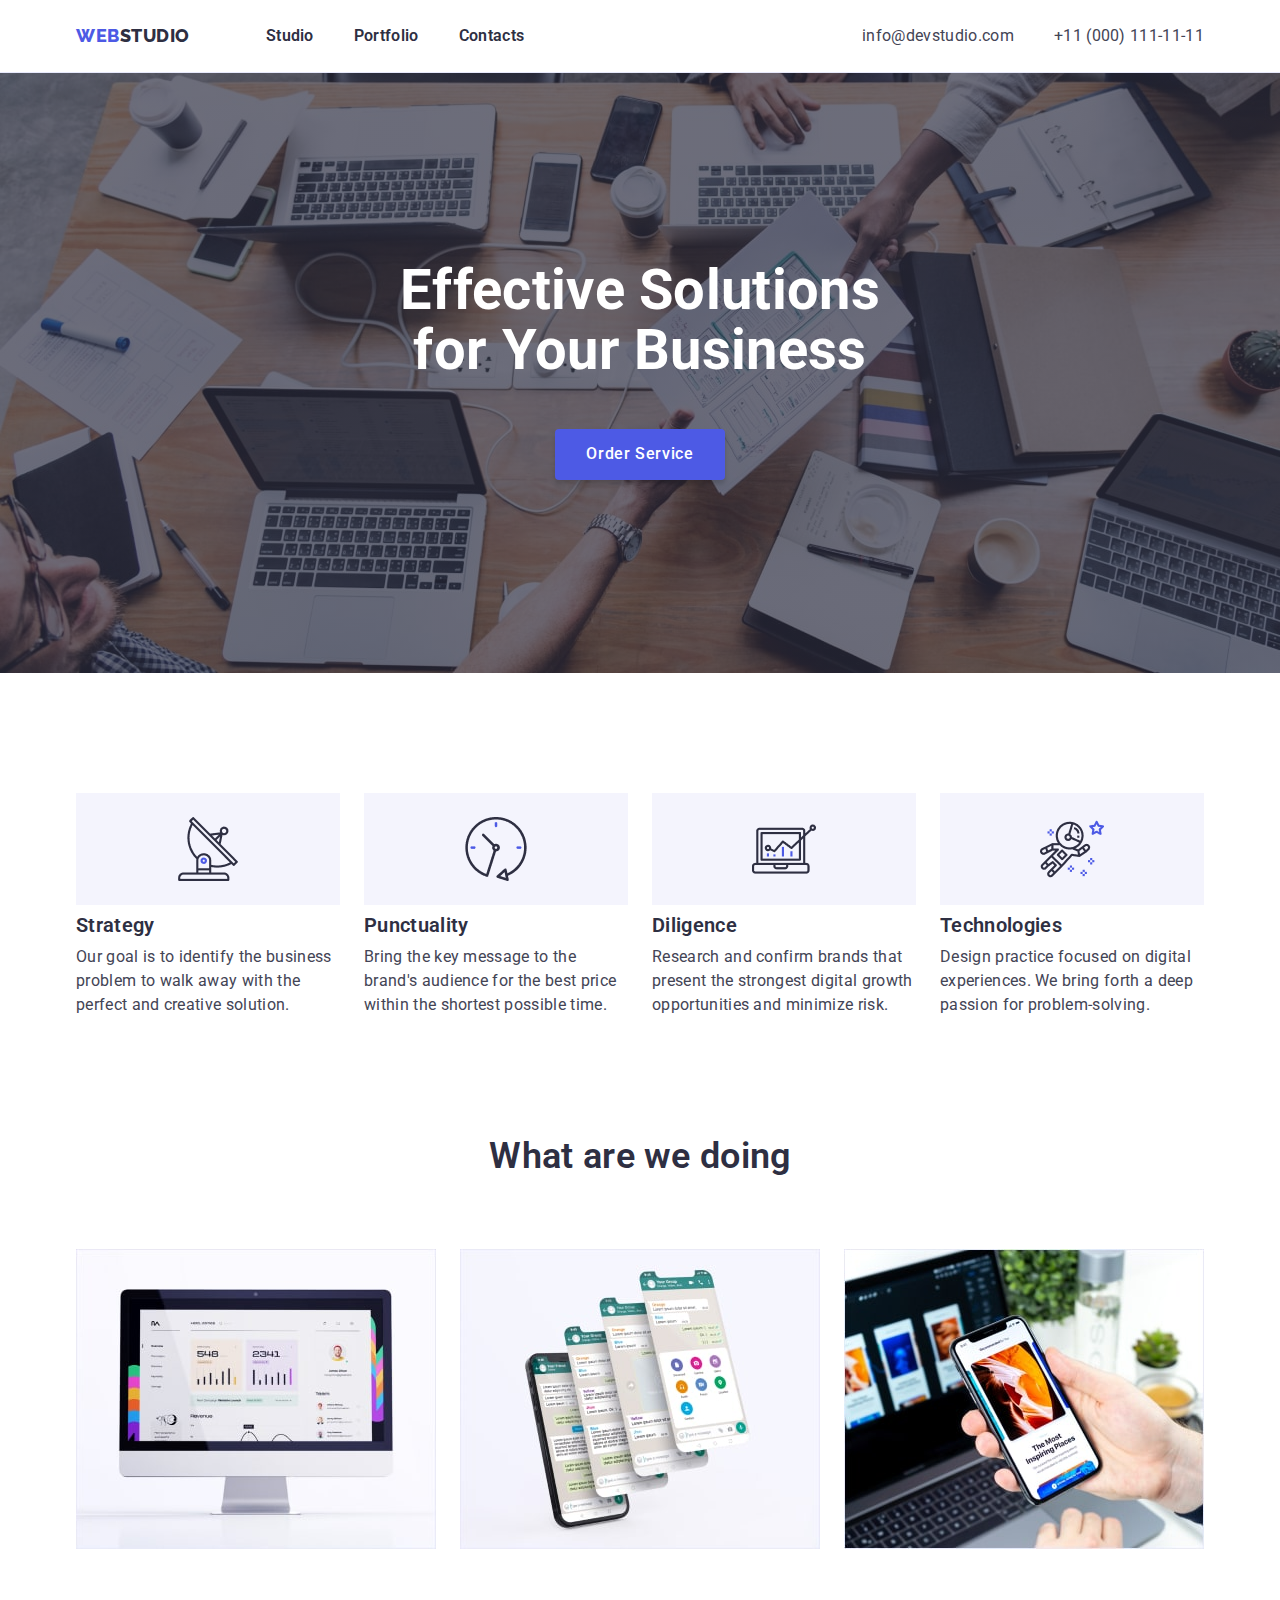
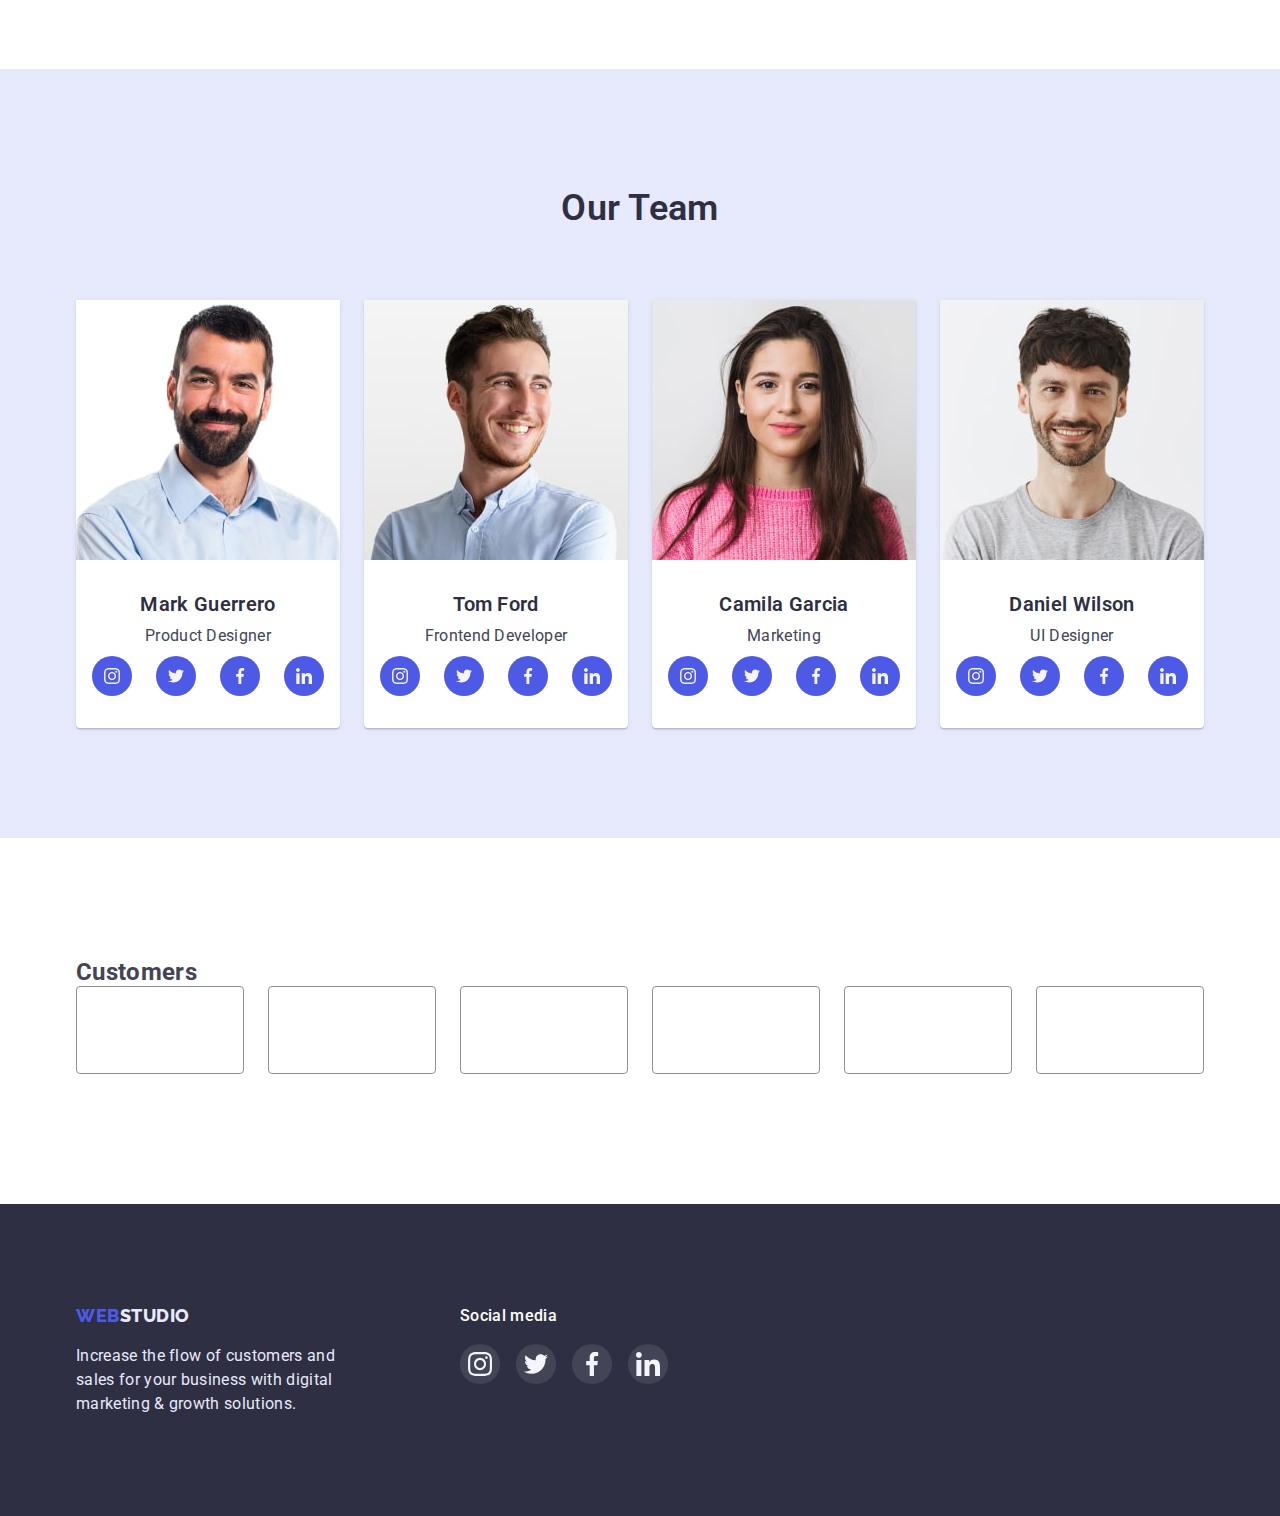
==== index.html @ 020e9b05 "new" ====
<!DOCTYPE html>
<html lang="en">
<head>
    <meta charset="UTF-8">
    <meta http-equiv="X-UA-Compatible" content="IE=edge">
    <meta name="kjhlhj" content="width=device-width, initial-scale=1.0">
    <title>homework</title>
    <link rel="preconnect" href="https://fonts.googleapis.com">
    <link rel="preconnect" href="https://fonts.gstatic.com" crossorigin>
    <link rel="preconnect" href="https://fonts.googleapis.com"><link rel="preconnect" href="https://fonts.gstatic.com" crossorigin><link href="https://fonts.googleapis.com/css2?family=Raleway:wght@800&family=Roboto:wght@400;500;700;900&display=swap" rel="stylesheet">
    <link rel="stylesheet" href="./css/style.css">
</head>
<body>
<!--Logo and nav-->

<header class="page-header">
<div class="container header-container"> 
    <nav class="header-nav">
        <a href="./index.html" class="logo">
            <span>Web</span>Studio
        </a>
        <ul class="site-nav">
            <li>
                <a href="./index.html">Studio</a>
            </li>
            <li>
                <a href="./portfolio.html">Portfolio</a>
            </li>
            <li>
                <a href="">Contacts</a>
            </li>
        </ul>  
    </nav> 
        <ul class="auth-nav">
            <li><a href="mailto:info@devstudio.com">info@devstudio.com</a></li>
            <li><a href="tel:+11000111-11-11 ">+11 (000) 111-11-11</a></li>
        </ul>      
</div>
</header>

<main>
<!--Hero-->
            <section class="hero">
                <div class="container">
                <h1 class="hero-tittle">Effective Solutions for Your Business</h1>
                <button type="button" class="hero-button">
                    Order Service
                </button>
            </div>
            </section>
<!--Company's quality-->
        <section class="quality-section">
            <div class="container">
                <ul class="quality">
                   <li class="list-item icon-antenna">
                        <h3 class="quality-tittle">Strategy</h3>
                            <p class="quality-info">
                                Our goal is to identify the business problem to walk away with the perfect and creative solution. 
                            </p>
                   </li>
                    <li class="list-item icon-clock">
                        <h3 class="quality-tittle">Punctuality</h3>
                            <p class="quality-info">
                                Bring the key message to the brand's audience for the best price within the shortest possible time.
                            </p>
                    </li>
                    <li class="list-item icon-diagram">
                        <h3 class="quality-tittle">Diligence</h3>
                            <p class="quality-info">
                                Research and confirm brands that present the strongest digital growth opportunities and minimize risk.
                            </p>
                    </li>
                    <li class="list-item icon-astronaut">
                        <h3 class="quality-tittle">Technologies</h3>
                            <p class="quality-info">
                                Design practice focused on digital experiences. We bring forth a deep passion for problem-solving.
                            </p>
                    </li>
                </ul>
            </div>
        </section>
<!--Works-->
        <section class="work">
        <div class="container">
            <h2 class="section-tittle">What are we doing</h2>
            <ul class="photo-work">
                <li>
                        <img src="images/rectangle.jpg" alt="user photo" width="360" class="photo">
                </li>
                <li>
                        <img src="images/rectangle1.jpg" alt="user photo" width="360" class="photo">
                </li>
                <li>
                        <img src="images/rectangle2.jpg" alt="user photo" width="360" class="photo">
                </li>
            </ul>
        </div>
        </section>
<!--Team-->
        <section class="section">
        <div class="container">
           <h2 class="section-tittle">Our Team</h2> 
           <ul class="worker-photo">
                <li class="worker-image">
                        <img src="images/photo.jpg" alt="user photo" width="264" class="avatar">
                        <div>
                        <h3 class="worker-name">Mark Guerrero</h3>
                        <p class="worker-job">Product Designer</p>
                        <ul class="worker-soc-list list">
                            <li class="worker-soc-item">
                                <a href="" class="worker-soc-link">
                                    <svg class="worker-soc-icon" width="16" height="16">
                                        <use href="./images/icons.svg#icon-instagram"></use>
                                    </svg>
                                </a>
                            </li>
                            <li class="worker-soc-item">
                                <a href="" class="worker-soc-link">
                                    <svg class="worker-soc-icon" width="16" height="16" >
                                        <use href="./images/icons.svg#icon-twitter"></use>
                                    </svg>
                                </a>
                            </li>
                            <li class="worker-soc-item">
                                <a href="" class="worker-soc-link">
                                    <svg class="worker-soc-icon" width="16" height="16" >
                                        <use href="./images/icons.svg#icon-facebook"></use>
                                    </svg>
                                </a>
                            </li>
                            <li class="worker-soc-item">
                                <a href="" class="worker-soc-link">
                                    <svg class="worker-soc-icon" width="16" height="16" >
                                        <use href="./images/icons.svg#icon-linkedin"></use>
                                    </svg>
                                </a>
                            </li>
                        </ul>
                        </div>
                </li>
                <li class="worker-image">
                        <img src="images/photo1.jpg" alt="user photo" width="264" class="avatar">
                        <div>
                        <h3 class="worker-name">Tom Ford</h3>
                        <p class="worker-job">Frontend Developer</p>
                        <ul class="worker-soc-list list">
                            <li class="worker-soc-item">
                                <a href="" class="worker-soc-link">
                                    <svg class="worker-soc-icon" width="16" height="16" >
                                        <use href="./images/icons.svg#icon-instagram"></use>
                                    </svg>
                                </a>
                            </li>
                            <li class="worker-soc-item">
                                <a href="" class="worker-soc-link">
                                    <svg class="worker-soc-icon" width="16" height="16" >
                                        <use href="./images/icons.svg#icon-twitter"></use>
                                    </svg>
                                </a>
                            </li>
                            <li class="worker-soc-item">
                                <a href="" class="worker-soc-link">
                                    <svg class="worker-soc-icon" width="16" height="16" >
                                        <use href="./images/icons.svg#icon-facebook"></use>
                                    </svg>
                                </a>
                            </li>
                            <li class="worker-soc-item">
                                <a href="" class="worker-soc-link">
                                    <svg class="worker-soc-icon" width="16" height="16" >
                                        <use href="./images/icons.svg#icon-linkedin"></use>
                                    </svg>
                                </a>
                            </li>
                        </ul>
                        </div>
                </li>
                <li class="worker-image">
                        <img src="images/photo2.jpg" alt="user photo" width="264" class="avatar">
                        <div>
                        <h3 class="worker-name">Camila Garcia</h3>
                        <p class="worker-job">Marketing</p>
                        <ul class="worker-soc-list list">
                            <li class="worker-soc-item">
                                <a href="" class="worker-soc-link">
                                    <svg class="worker-soc-icon" width="16" height="16" >
                                        <use href="./images/icons.svg#icon-instagram"></use>
                                    </svg>
                                </a>
                            </li>
                            <li class="worker-soc-item">
                                <a href="" class="worker-soc-link">
                                    <svg class="worker-soc-icon" width="16" height="16" >
                                        <use href="./images/icons.svg#icon-twitter"></use>
                                    </svg>
                                </a>
                            </li>
                            <li class="worker-soc-item">
                                <a href="" class="worker-soc-link">
                                    <svg class="worker-soc-icon" width="16" height="16" >
                                        <use href="./images/icons.svg#icon-facebook"></use>
                                    </svg>
                                </a>
                            </li>
                            <li class="worker-soc-item">
                                <a href="" class="worker-soc-link">
                                    <svg class="worker-soc-icon" width="16" height="16" >
                                        <use href="./images/icons.svg#icon-linkedin"></use>
                                    </svg>
                                </a>
                            </li>
                        </ul>
                        </div>
                </li>
                <li class="worker-image">
                        <img src="images/photo3.jpg" alt="user photo" width="264" class="avatar">
                        <div>
                        <h3 class="worker-name">Daniel Wilson</h3>
                        <p class="worker-job">UI Designer</p>
                        <ul class="worker-soc-list list">
                            <li class="worker-soc-item">
                                <a href="" class="worker-soc-link">
                                    <svg class="worker-soc-icon" width="16" height="16" >
                                        <use href="./images/icons.svg#icon-instagram"></use>
                                    </svg>
                                </a>
                            </li>
                            <li class="worker-soc-item">
                                <a href="" class="worker-soc-link">
                                    <svg class="worker-soc-icon" width="16" height="16" >
                                        <use href="./images/icons.svg#icon-twitter"></use>
                                    </svg>
                                </a>
                            </li>
                            <li class="worker-soc-item">
                                <a href="" class="worker-soc-link">
                                    <svg class="worker-soc-icon" width="16" height="16" >
                                        <use href="./images/icons.svg#icon-facebook"></use>
                                    </svg>
                                </a>
                            </li>
                            <li class="worker-soc-item">
                                <a href="" class="worker-soc-link">
                                    <svg class="worker-soc-icon" width="16" height="16" >
                                        <use href="./images/icons.svg#icon-linkedin"></use>
                                    </svg>
                                </a>
                            </li>
                        </ul>
                        </div>
                </li>
           </ul>
        </div>
        </section>
<!-- Customer -->
        <section class="customers">
            <div class="container">
                <h2 class="section-title">Customers</h2>
                <ul class="customers-content list">
                    <li class="customers-banner">
                        <a href="" class="customers-link">
                            <svg class="customers-logo">
                                <use href="./imаges/icons.svg#icon-Logo-1"></use>
                            </svg>
                        </a>
                    </li>
                    <li class="customers-banner">
                        <a href="" class="customers-link">
                            <svg class="customers-logo">
                                <use href="./imаges/icons.svg#icon-Logo-2"></use>
                            </svg>
                        </a>
                    </li>
                    <li class="customers-banner">
                        <a href="" class="customers-link">
                            <svg class="customers-logo">
                                <use href="./imаges/icons.svg#icon-Logo-3"></use>
                            </svg>
                    </a>
                    </li>
                    <li class="customers-banner">
                        <a href="" class="customers-link">
                            <svg class="customers-logo">
                                <use href="./imаges/icons.svg#icon-Logo-4"></use>
                            </svg>
                        </a>
                    </li>
                    <li class="customers-banner">
                        <a href="" class="customers-link">
                            <svg class="customers-logo">
                                <use href="./imаges/icons.svg#icon-Logo-5"></use>
                            </svg>
                        </a>
                    </li>
                    <li class="customers-banner">
                        <a href="" class="customers-link">
                            <svg class="customers-logo">
                                <use href="./imаges/icons.svg#icon-Logo-6"></use>
                            </svg>
                        </a>
                    </li>
                </ul>
                </div >
            </div >
        </section>
</main>

<!--Logo and info-->
    <footer class="page-footer">
        <div class="container footer">
        <div>
            <a href="./index.html" class="footer-logo">
                        <span>Web</span>Studio
            </a>
            <p class="footer-text">Increase the flow of customers and sales for your business with digital marketing & growth solutions.</p>
        </div>
        <div class="footer-media">
            <p class="social-media">Social media</p>
            <ul class="site-soc-list">
                <li class="site-soc-item">
                    <a href="" class="site-soc-link">
                        <svg class="site-soc-icon" width="24" height="24">
                            <use href="./images/icons.svg#icon-instagram"></use>
                        </svg>
                    </a>
                </li>
                <li class="site-soc-item"> 
                    <a href="" class="site-soc-link">
                        <svg class="site-soc-icon" width="24" height="24">
                            <use href="./images/icons.svg#icon-twitter"></use>
                        </svg>
                    </a>
                </li>
                <li class="site-soc-item">
                    <a href="" class="site-soc-link">
                        <svg class="site-soc-icon" width="24" height="24">
                            <use href="./images/icons.svg#icon-facebook"></use>
                        </svg>
                    </a>
                </li>
                <li class="site-soc-item">
                    <a href="" class="site-soc-link">
                        <svg class="site-soc-icon" width="24" height="24">
                            <use href="./images/icons.svg#icon-linkedin"></use>
                        </svg>
                    </a>
                </li>
            </ul>
        </div>
        </div>
    </footer>
</body>
</html>
---- css/style.css ----
/* CSS ЗМIHHI */
:root{
    --primary_brand: #4D5AE5;
    --hover: #404BBF;
    --body_text: #434455;
    --dark: #2E2F42;
    --light: #E7E9FC;
    --without: #fff;
    --grey: #F4F4FD;
    --footerhover: #31D0AA;
}
*{
    margin: 0;
    padding: 0;
    list-style: none;
    box-sizing: border-box;
}
.container{
    width: 1158px;
    padding-left: 15px;
    padding-right: 15px;
    margin: 0 auto;
}
/* Off list */
ul{
    list-style: none;
}
/* Body */
body {
    background-color: var(--without);
    color: var(--body_text); 
    font-family: 'Roboto' , sans-serif;
    letter-spacing: 0.02em;
}

/* MAIN */

/* Logo */
.header-container{
    display: flex;
    align-items: center;
}
.page-header{
    border-bottom: 1px solid var(--light);
    box-shadow: 0px 2px 1px rgba(46, 47, 66, 0.08), 0px 1px 1px rgba(46, 47, 66, 0.16), 0px 1px 6px rgba(46, 47, 66, 0.08);
}
.header-nav{
    display: flex;
    align-items: center;
}
.logo{
    text-decoration: none;
    font-family: 'Raleway', sans-serif;
    font-weight: 800;
    font-size: 18px;
    line-height: 1.33;
    color: var(--dark);
    letter-spacing: 0.03em;
    text-transform: uppercase;
}
.logo span{
    color: var(--primary_brand);
}
.logo:hover{
    cursor: pointer;
}
.logo:focus{
    color: var(--primary_brand);
    background-color: var(--without);
}
/* Nav */
.site-nav{
    display: flex;
    margin-left: 76px;
}
.site-nav li{
    margin-right: 40px;
}
.site-nav li:last-child{
    margin-right: 0;
}
.site-nav a{
    display: block;
    padding-top: 24px;
    padding-bottom: 24px;
    text-decoration: none;
    font-weight: 600;
    line-height: 1.5;
    color: var(--dark);
}
.site-nav a:hover{
    cursor: pointer;
    color: var(--hover);
}
.site-nav a:focus{
    color: var(--primary_brand);
}
.auth-nav{
    display: flex;
    margin-left: auto;
}
.auth-nav li{
    margin-right: 40px;
}
.auth-nav li:last-child{
    margin-right: 0;
}
.auth-nav a{
    text-decoration: none;
    line-height: 1.5;
    color: var(--body_text);
}
.auth-nav a:hover{
    cursor: pointer;
    color: var(--hover);
}
.auth-nav a:focus{
    color: var(--hover);
}
/* Hero */
.hero{
    background-image: linear-gradient(to right, rgba(46, 47, 66, 0.7), rgba(46, 47, 66, 0.7)),
    url('../images/hero.jpg');
    height: 600px;
    max-width: 1600px;
    margin: 0 auto;
    background-repeat: no-repeat;
    background-size: cover;
    background-position: 0 0;
    padding-top: 188px;
    padding-bottom: 188px;
    text-align: center;
    background-color: var(--dark);
}
.hero-tittle {
    max-width: 496px;
    margin: 0 auto;
    margin-bottom: 48px;
    font-weight: 700;
    font-size: 56px;
    line-height: 1.07;
    color: var(--without);
}
.hero-button{
    font-family: 'Roboto', sans-serif;
    display: inline-block;
    min-width: 169px;
    padding: 16px 31px;
    font-weight: 500;
    font-size: 16px;
    line-height: 1.18;
    letter-spacing: 0.04em;
    color: var(--without);
    background: var(--primary_brand);
    box-shadow: 0px 4px 4px rgba(0, 0, 0, 0.15);
    border-radius: 4px;
    border: none;
}
.hero-button:hover{
    background: var(--hover);
    cursor: pointer;
}
.hero-button:focus{
    background: var(--hover);
}
/* Company's quality */
.quality-section{
    padding-top: 120px;
}
.quality{
    display: flex;
    justify-content: space-between;
}
.list-item::before{
    content: "";
    display: block;
    height: 112px;
    background-color: var(--grey);
    background-repeat: no-repeat;
    background-position: center;
}
.icon-antenna::before{
    background-image: url(../images/antenna.png);
}
.icon-clock::before{
    background-image: url(../images/clock.png);
}
.icon-diagram::before{
    background-image: url(../images/diagram.png);
}
.icon-astronaut::before{
    background-image: url(../images/astronaut.png);
}
.quality-tittle{
    margin-top: 8px;
    margin-bottom: 8px;
    font-weight: 600;
    font-size: 20px;
    line-height: 1.2;
    color: var(--dark);
}
.quality-info{
    width: 264px;
    height: 72px;
    line-height: 1.5;
}
/* Photo of work */
.work{
    padding-top: 120px;
    padding-bottom: 120px;

}
.photo-work{
    display: flex;
}
.photo-work li{
    margin-right: 24px;
}
.photo{
    display: block;
}
.photo-work li:last-child{
    margin-right: 0;
}
/* Sections */
.section{
    padding-top: 120px;
    padding-bottom: 110px;
    margin: 0 auto;
    background: var(--light);
}
.section-tittle{
    margin-bottom: 72px;
    text-align: center;
    font-weight: 600;
    font-size: 36px;
    line-height: 1.1;
    color: var(--dark);
}
/* Team */
.worker-image{
    background: var(--without);
    box-shadow: 0px 1px 6px rgba(46, 47, 66, 0.08), 0px 1px 1px rgba(46, 47, 66, 0.16), 0px 2px 1px rgba(46, 47, 66, 0.08);
    border-radius: 0px 0px 4px 4px;
}
.worker-name{
    text-align: center;
    font-weight: 600;
    font-size: 20px;
    line-height: 1.2;
    color: var(--dark);
}
.worker-job{
    text-align: center;
    margin-top: 8px;
    margin-bottom: 8px;
    line-height: 1.5;
}
.worker-photo{
    display: flex;
}
.worker-photo li{
    margin-right: 24px;
}
.worker-photo li:last-child{
    margin-right: 0;
}
.avatar{
    display: block;
}
.worker-soc-list{
    display: flex;
    justify-content: center;
}
.worker-soc-item{
    width: 40px;
    height: 40px;
}
.worker-soc-link{
    width: 100%;
    height: 100%;
    background-color: var(--primary_brand);
    border-radius: 50%;
    display: flex;
    align-items: center;
    justify-content: center;
}
.worker-soc-link:hover{
    background-color: var(--hover);
}
.worker-soc-link:focus{
    background-color: var(--hover);
}
.worker-photo div{
    padding-top: 32px;
    padding-bottom: 32px;
}
/* CUSTOMER */
.customers {
    padding: 120px 0 130px 0;
}

.customers-content{
    display:flex;
    gap:24px;
}

.customers-banner{
    width: calc((100% - 120px) / 6);
    height: 88px;
}
    
.customers-link{
    display:flex;
    width: 100%;
    height: 100%;
    border:1px  solid #8E8F99 ;
    border-radius:4px;

    align-items:center;
    justify-content: center;

    transition: border-color 250ms cubic-bezier(0.4, 0, 0.2, 1),
    fill 250ms cubic-bezier(0.4, 0, 0.2, 1);
}


.customers-logo{
    width: 104px;
    height: 56px;

    transition: fill 250ms cubic-bezier(0.4, 0, 0.2, 1);
}

.customers-logo{
    fill: #8E8F99;
    
}

.customers-logo:hover {
    fill: var(--hover) !important;
}

.customers-link:hover{
    border-color: var(--hover);
}
.customers-link:hover .customers-logo{
    fill:var(--hover)
}

/* Footer */
.page-footer{
    padding-top: 100px;
    padding-bottom: 100px;
    background: var(--dark);
}
.footer{
    display: flex;
}
.footer-logo{
    text-transform: uppercase;
    text-decoration: none;
    font-family: 'Raleway', sans-serif;
    font-weight: 800;
    font-size: 18px;
    line-height: 1.33;
    color: var(--light);
    letter-spacing: 0.03em;
}
.footer-logo span{
    color: var(--primary_brand);
}
.footer-logo:hover{
    cursor: pointer;
}
.footer-logo:focus{
    color: var(--primary_brand);
}
.footer-text{
    margin-top: 16px;
    width: 264px;
    line-height: 1.5;
    color: var(--light);
}
.footer-media{
    margin-left: 120px;
}
.social-media{
    font-family: 'Roboto';
    font-style: normal;
    font-weight: 500;
    font-size: 16px;
    line-height: 1.5;
    letter-spacing: 0.02em;
    color: var(--without);
    margin-bottom: 16px;
}
.site-soc-list{
    display: flex;
    gap: 16px;
}
.site-soc-item{
    width: 40px;
    height: 40px;
}
.site-soc-link{
    width: 100%;
    height: 100%;
    background-color: rgba(255, 255, 255, 0.1);;
    border-radius: 50%;
    display: flex;
    align-items: center;
    justify-content: center;
}
.site-soc-link:hover{
    background-color: var(--footerhover);
}
.site-soc-link:focus{
    background-color: var(--footerhover);
}
/* PORTFOLIO */

.portfolio{
    padding-top: 96px;
    padding-bottom: 120px;
}
/* Button */
.sortier-button{
    display: flex;
    justify-content: center;
    margin-bottom: 76px;
}
.sortier-button li{
    margin-right: 24px;
}
.sortier-button li:last-child{
    margin-right: 0;
}
.button-text{ 
    font-family: 'Roboto', sans-serif;
    padding: 12px 24px;
    font-weight: 600;
    font-size: 16px;
    line-height: 1.5;
    letter-spacing: 0.04em;
    background: var(--light);
    border: 1px solid #E7E9FC;
    border-radius: 4px;
    color: var(--primary_brand);
}
.button-text:hover{
    background: var(--hover);
    box-shadow: 0px 3px 1px rgba(0, 0, 0, 0.1), 0px 2px 1px rgba(0, 0, 0, 0.08), 0px 2px 2px rgba(0, 0, 0, 0.12);
    border-radius: 4px;
    color: var(--without);
    cursor: pointer;
}
.button-text:focus{
    background: var(--hover);
    box-shadow: 0px 3px 1px rgba(0, 0, 0, 0.1), 0px 2px 1px rgba(0, 0, 0, 0.08), 0px 2px 2px rgba(0, 0, 0, 0.12);
    border-radius: 4px;
    color: var(--without);
}
/* Works */
.portfolio-works{
    display: flex;
    flex-wrap: wrap;
    row-gap: 48px;
    column-gap: 24px;
}
.portfolio-works li:nth-last-child(-n+3){
    margin-bottom: 0;
} 
.work-image{
    text-decoration: none;
    background: var(--without);
}
.work-image:hover{
    box-shadow: 0px 1px 6px rgba(46, 47, 66, 0.08), 0px 1px 1px rgba(46, 47, 66, 0.16), 0px 2px 1px rgba(46, 47, 66, 0.08);
}
.work-image:focus{
    box-shadow: 0px 1px 6px rgba(46, 47, 66, 0.08), 0px 1px 1px rgba(46, 47, 66, 0.16), 0px 2px 1px rgba(46, 47, 66, 0.08);
}
.portfolio-photo{
    padding: 32px 16px;
    border: 1px solid var(--light);
    border-top: none;
    box-shadow: 0px 1px 6px rgba(46, 47, 66, 0.08);
}
.work-tittle{
    font-weight: 600;
    font-size: 20px;
    line-height: 1.2;
    color: var(--dark);
}
.work-type{
    margin-top: 8px;
}
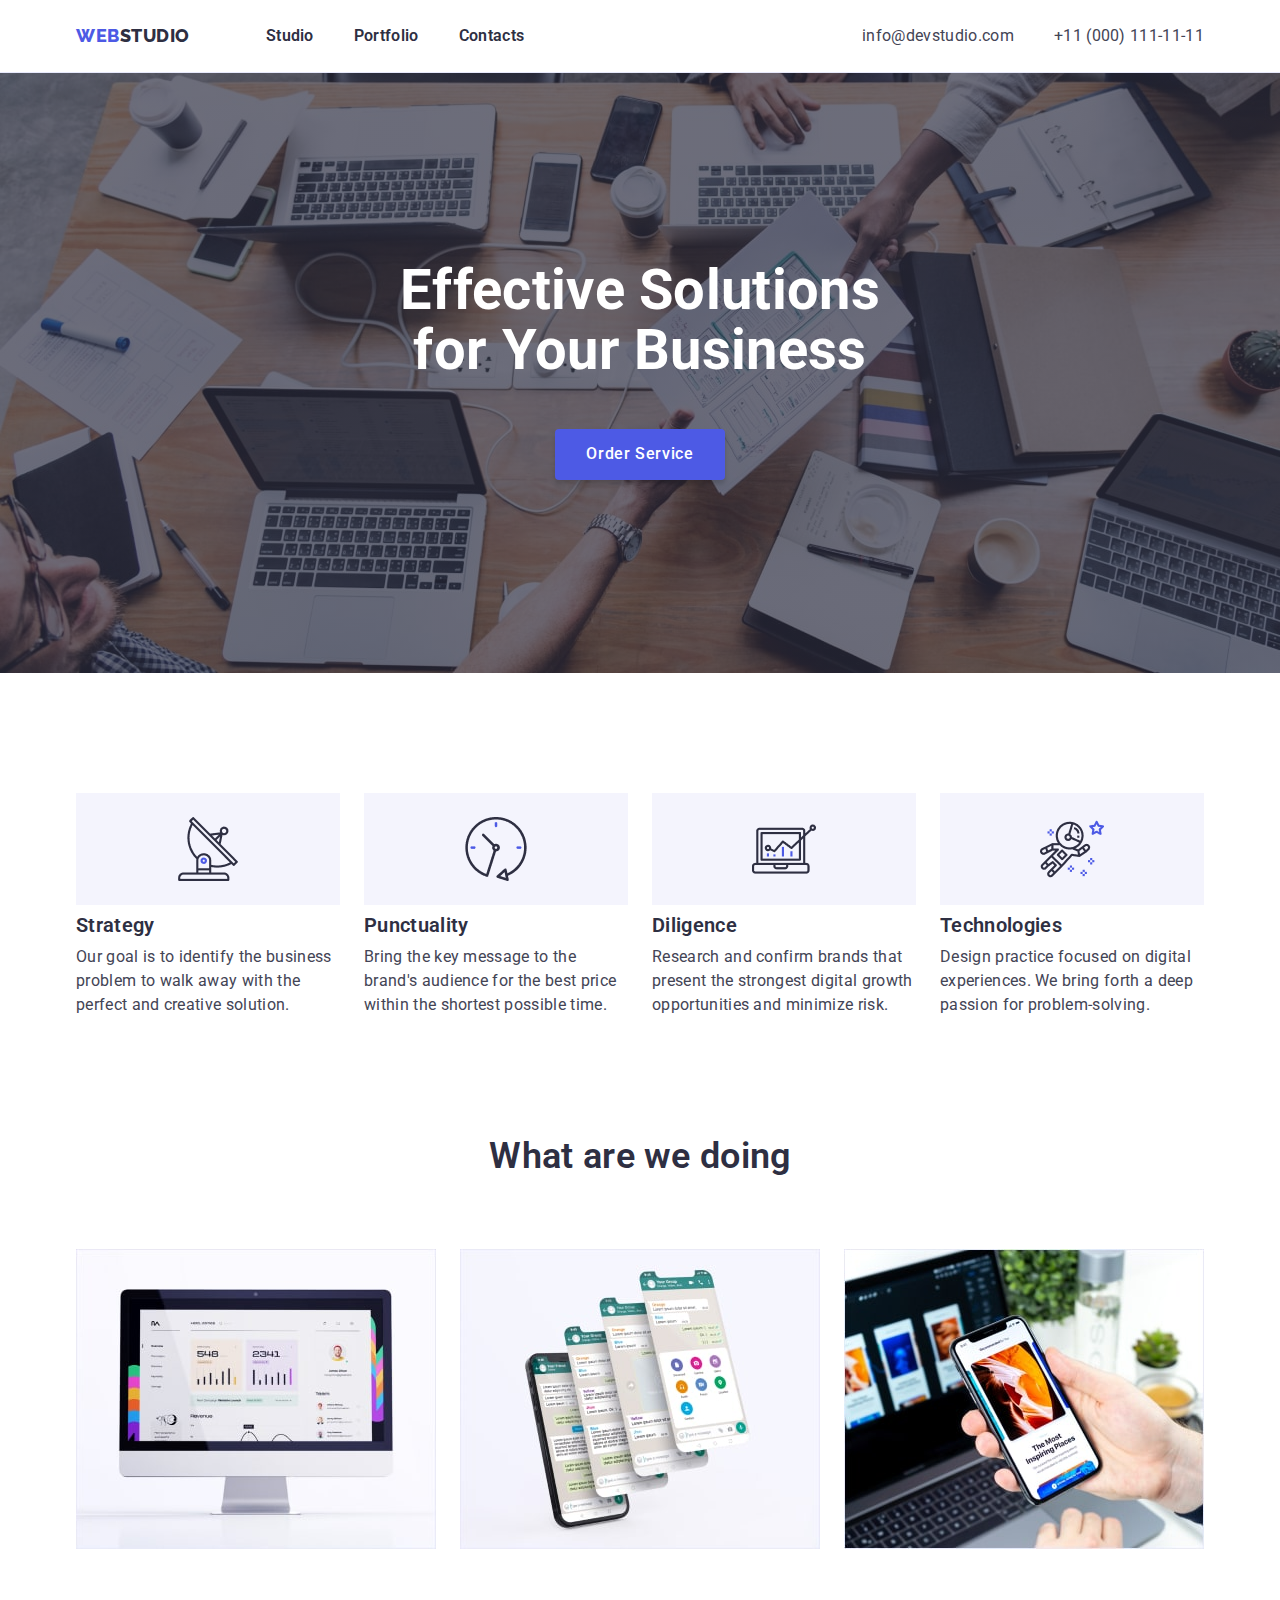
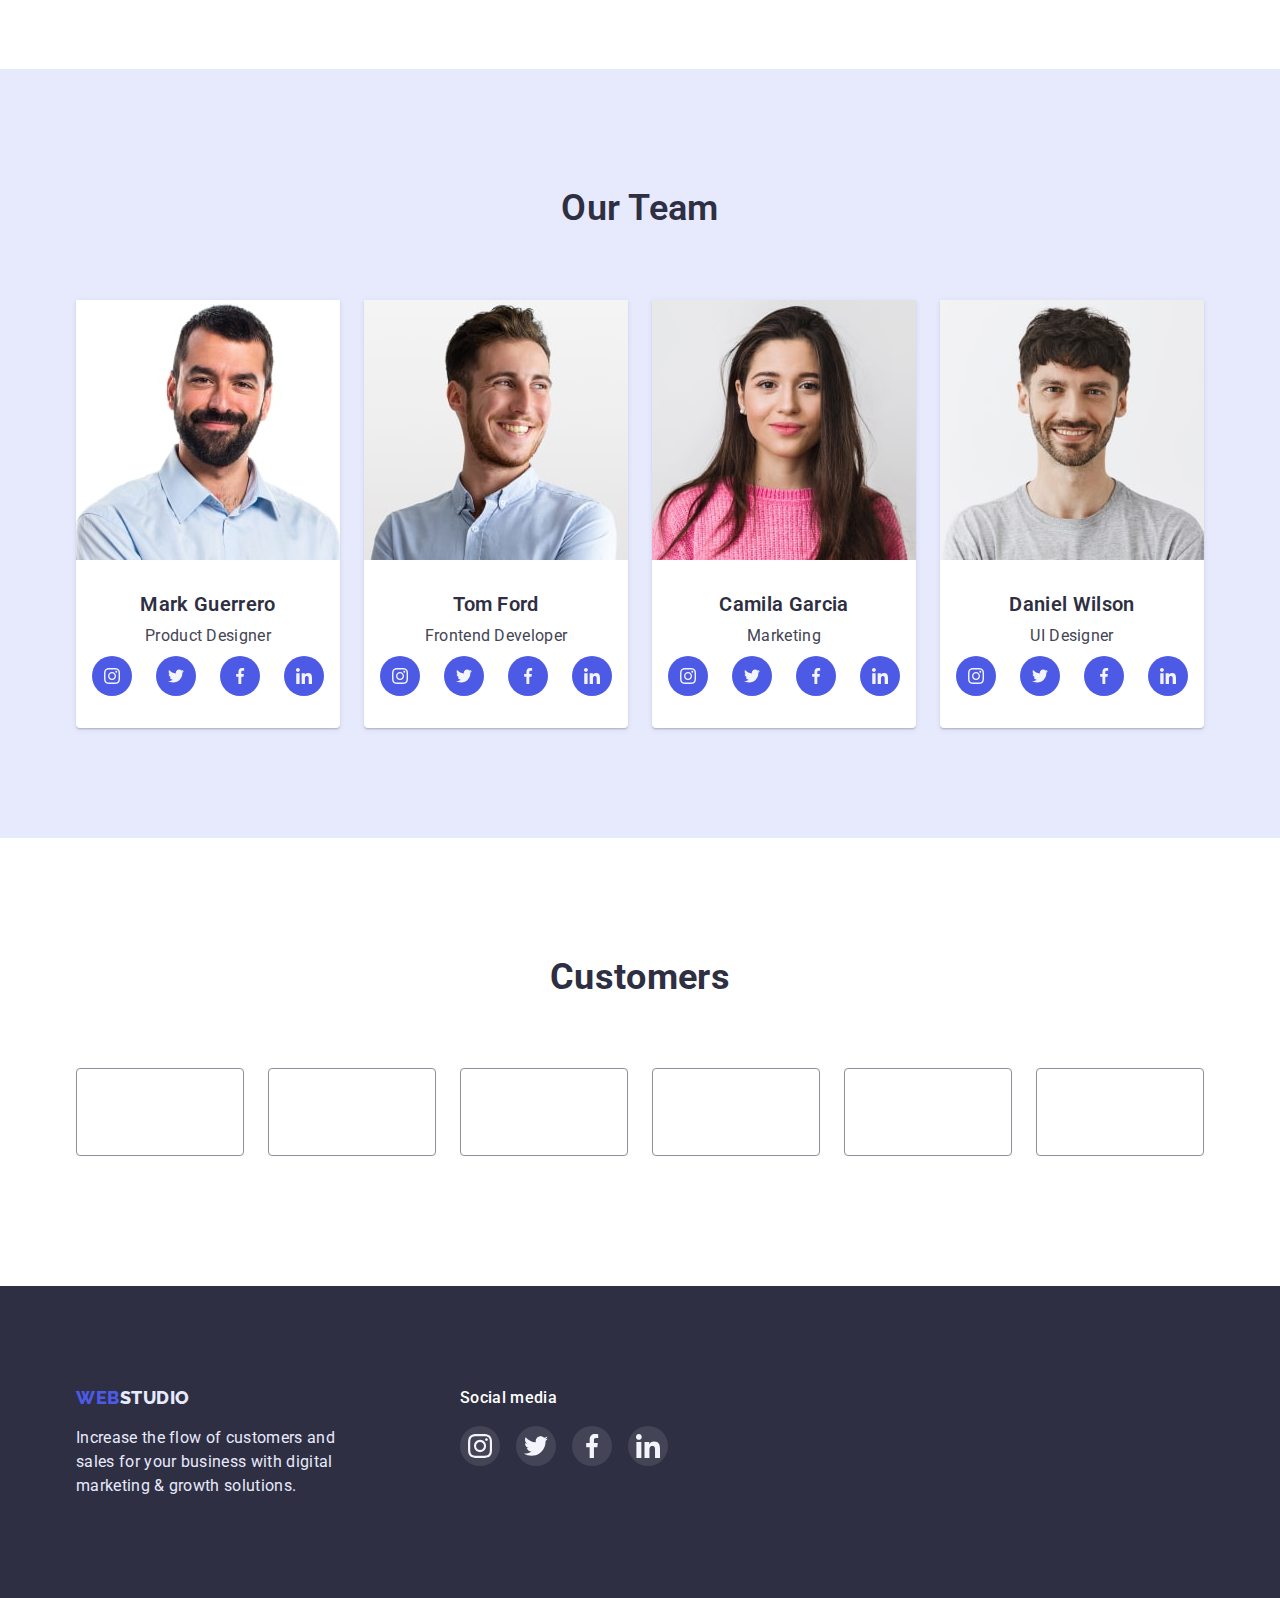
==== commit 45a990d5: "new" ====
--- a/index.html
+++ b/index.html
@@ -300,7 +300,6 @@
                         </a>
                     </li>
                 </ul>
-                </div >
             </div >
         </section>
 </main>
--- a/css/style.css
+++ b/css/style.css
@@ -296,6 +296,16 @@
     padding-bottom: 32px;
 }
 /* CUSTOMER */
+.section-title {
+    margin-top: 0;
+    margin-bottom: 70px;
+    color: var(--dark);
+    text-align: center;
+    font-weight: 700;
+    font-size: 36px;
+    line-height: 1.1;
+}
+
 .customers {
     padding: 120px 0 130px 0;
 }
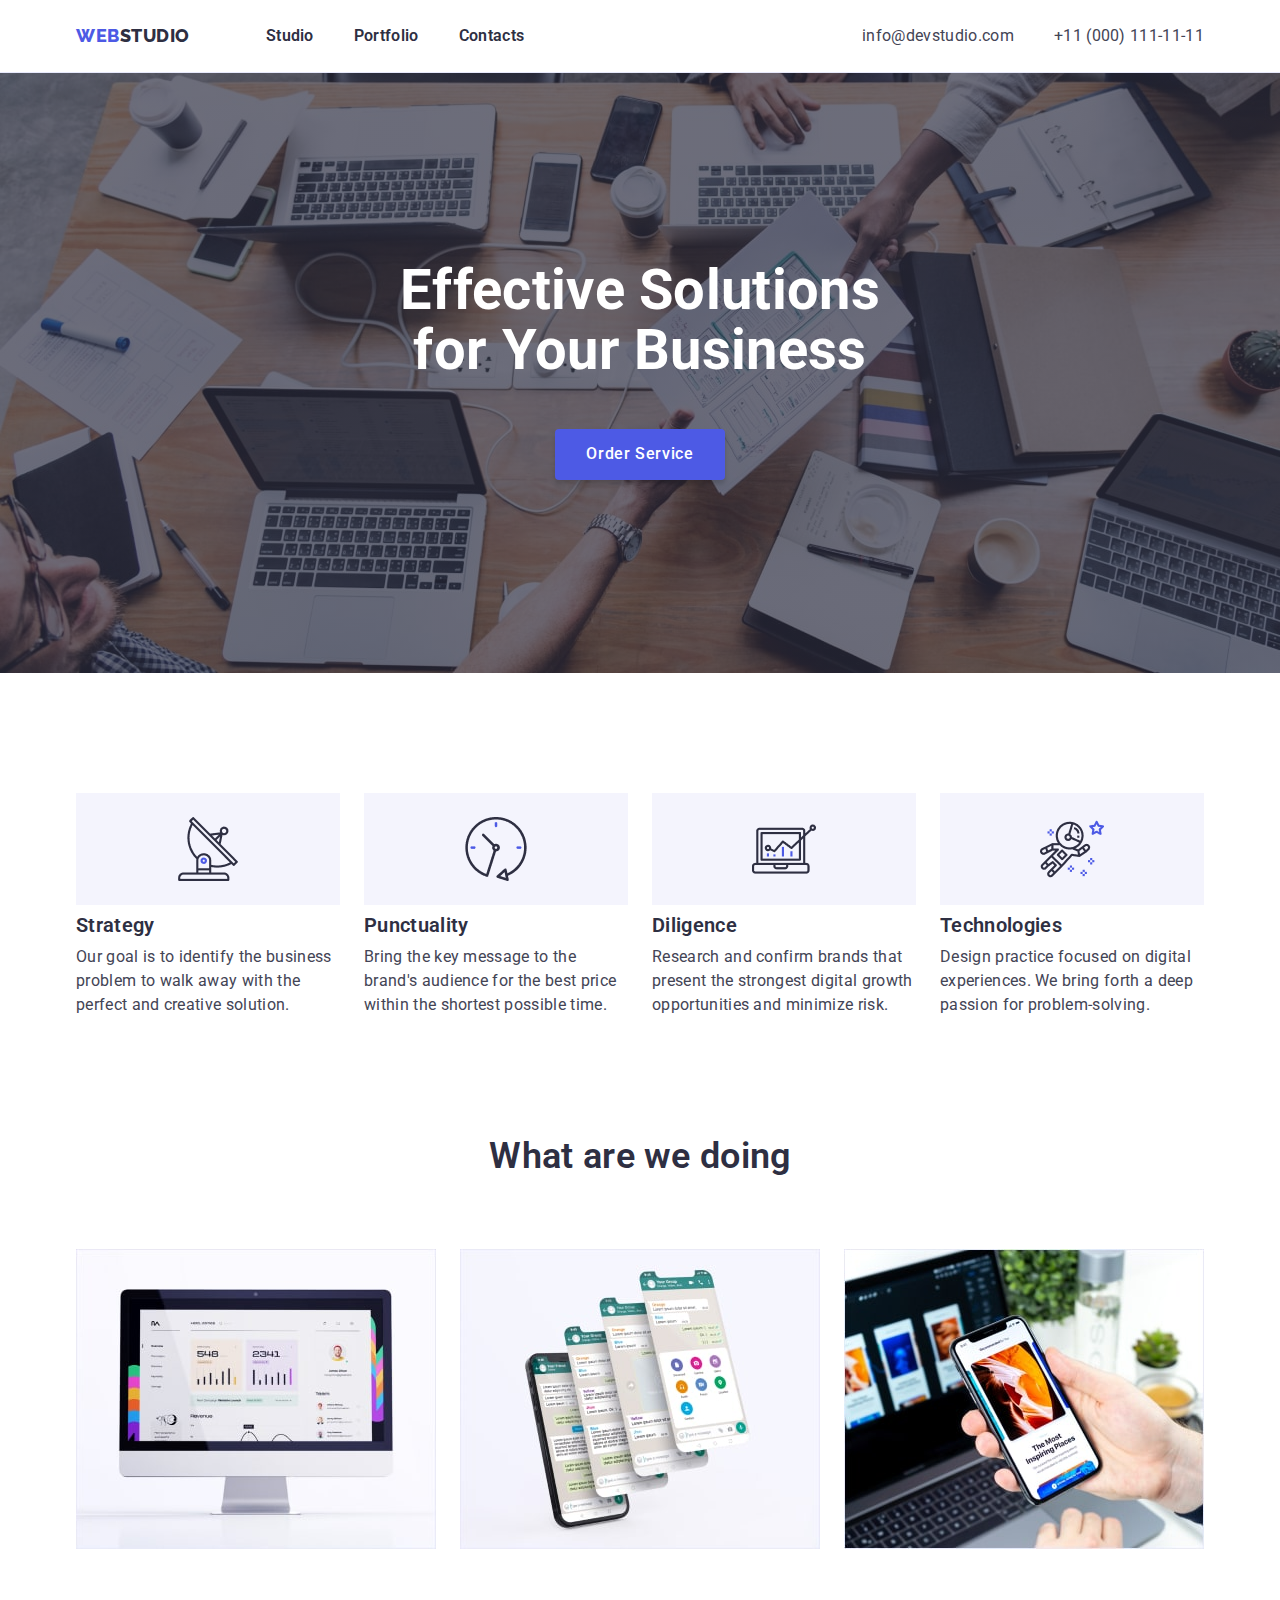
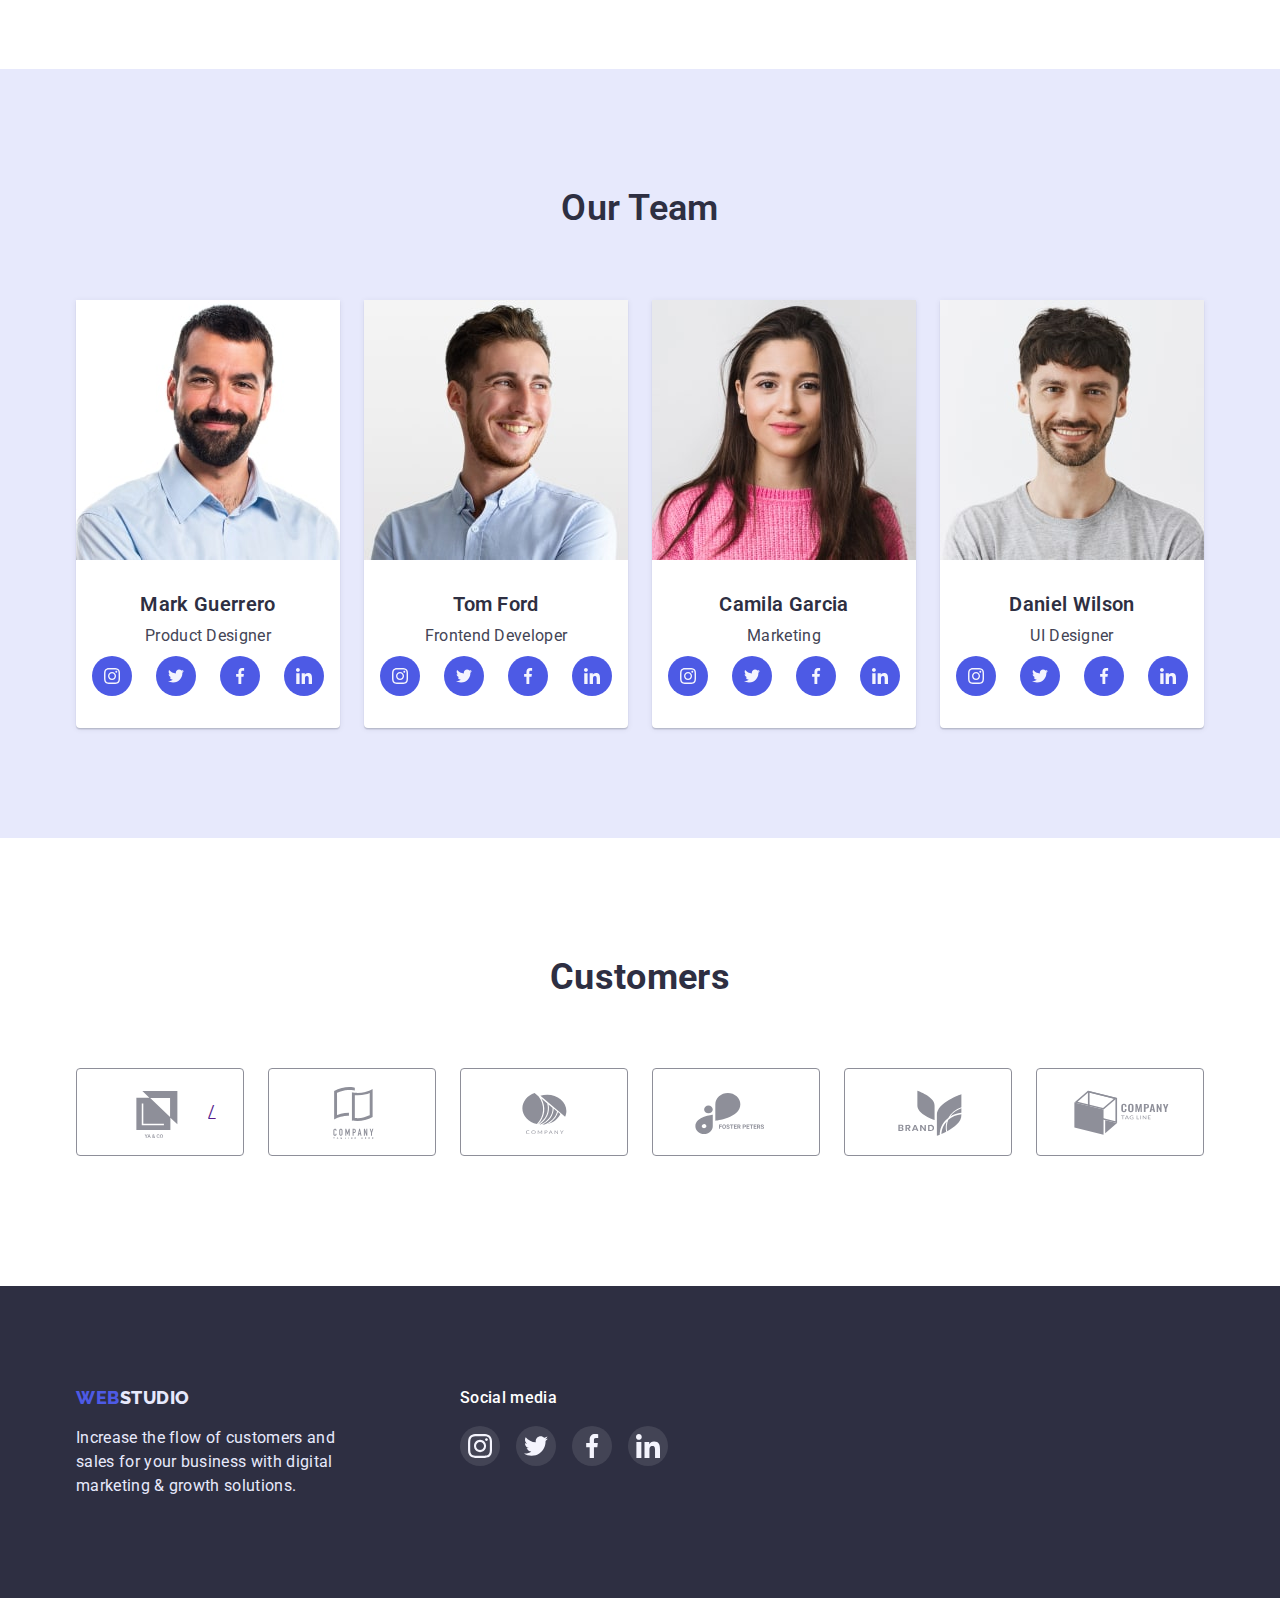
==== commit 27200c8b: "new" ====
--- a/index.html
+++ b/index.html
@@ -259,43 +259,43 @@
                 <ul class="customers-content list">
                     <li class="customers-banner">
                         <a href="" class="customers-link">
-                            <svg class="customers-logo">
-                                <use href="./imаges/icons.svg#icon-Logo-1"></use>
-                            </svg>
-                        </a>
-                    </li>
-                    <li class="customers-banner">
-                        <a href="" class="customers-link">
-                            <svg class="customers-logo">
-                                <use href="./imаges/icons.svg#icon-Logo-2"></use>
-                            </svg>
-                        </a>
-                    </li>
-                    <li class="customers-banner">
-                        <a href="" class="customers-link">
-                            <svg class="customers-logo">
-                                <use href="./imаges/icons.svg#icon-Logo-3"></use>
-                            </svg>
-                    </a>
-                    </li>
-                    <li class="customers-banner">
-                        <a href="" class="customers-link">
-                            <svg class="customers-logo">
-                                <use href="./imаges/icons.svg#icon-Logo-4"></use>
-                            </svg>
-                        </a>
-                    </li>
-                    <li class="customers-banner">
-                        <a href="" class="customers-link">
-                            <svg class="customers-logo">
-                                <use href="./imаges/icons.svg#icon-Logo-5"></use>
-                            </svg>
-                        </a>
-                    </li>
-                    <li class="customers-banner">
-                        <a href="" class="customers-link">
-                            <svg class="customers-logo">
-                                <use href="./imаges/icons.svg#icon-Logo-6"></use>
+                            <svg class="customers-logo" width="104" height="56">
+                                <use href="./images/symbol-defs.svg#Logo"></use>
+                            </svg>/
+                        </a>
+                    </li>
+                    <li class="customers-banner">
+                        <a href="" class="customers-link">
+                            <svg class="customers-logo">
+                                <use href="./images/symbol-defs.svg#Logo1"></use>
+                            </svg>
+                        </a>
+                    </li>
+                    <li class="customers-banner">
+                        <a href="" class="customers-link">
+                            <svg class="customers-logo">
+                                <use href="./images/symbol-defs.svg#Logo2"></use>
+                            </svg>
+                    </a>
+                    </li>
+                    <li class="customers-banner">
+                        <a href="" class="customers-link">
+                            <svg class="customers-logo">
+                                <use href="./images/symbol-defs.svg#Logo3"></use>
+                            </svg>
+                        </a>
+                    </li>
+                    <li class="customers-banner">
+                        <a href="" class="customers-link">
+                            <svg class="customers-logo">
+                                <use href="./images/symbol-defs.svg#Logo4"></use>
+                            </svg>
+                        </a>
+                    </li>
+                    <li class="customers-banner">
+                        <a href="" class="customers-link">
+                            <svg class="customers-logo">
+                                <use href="./images/symbol-defs.svg#Logo5"></use>
                             </svg>
                         </a>
                     </li>
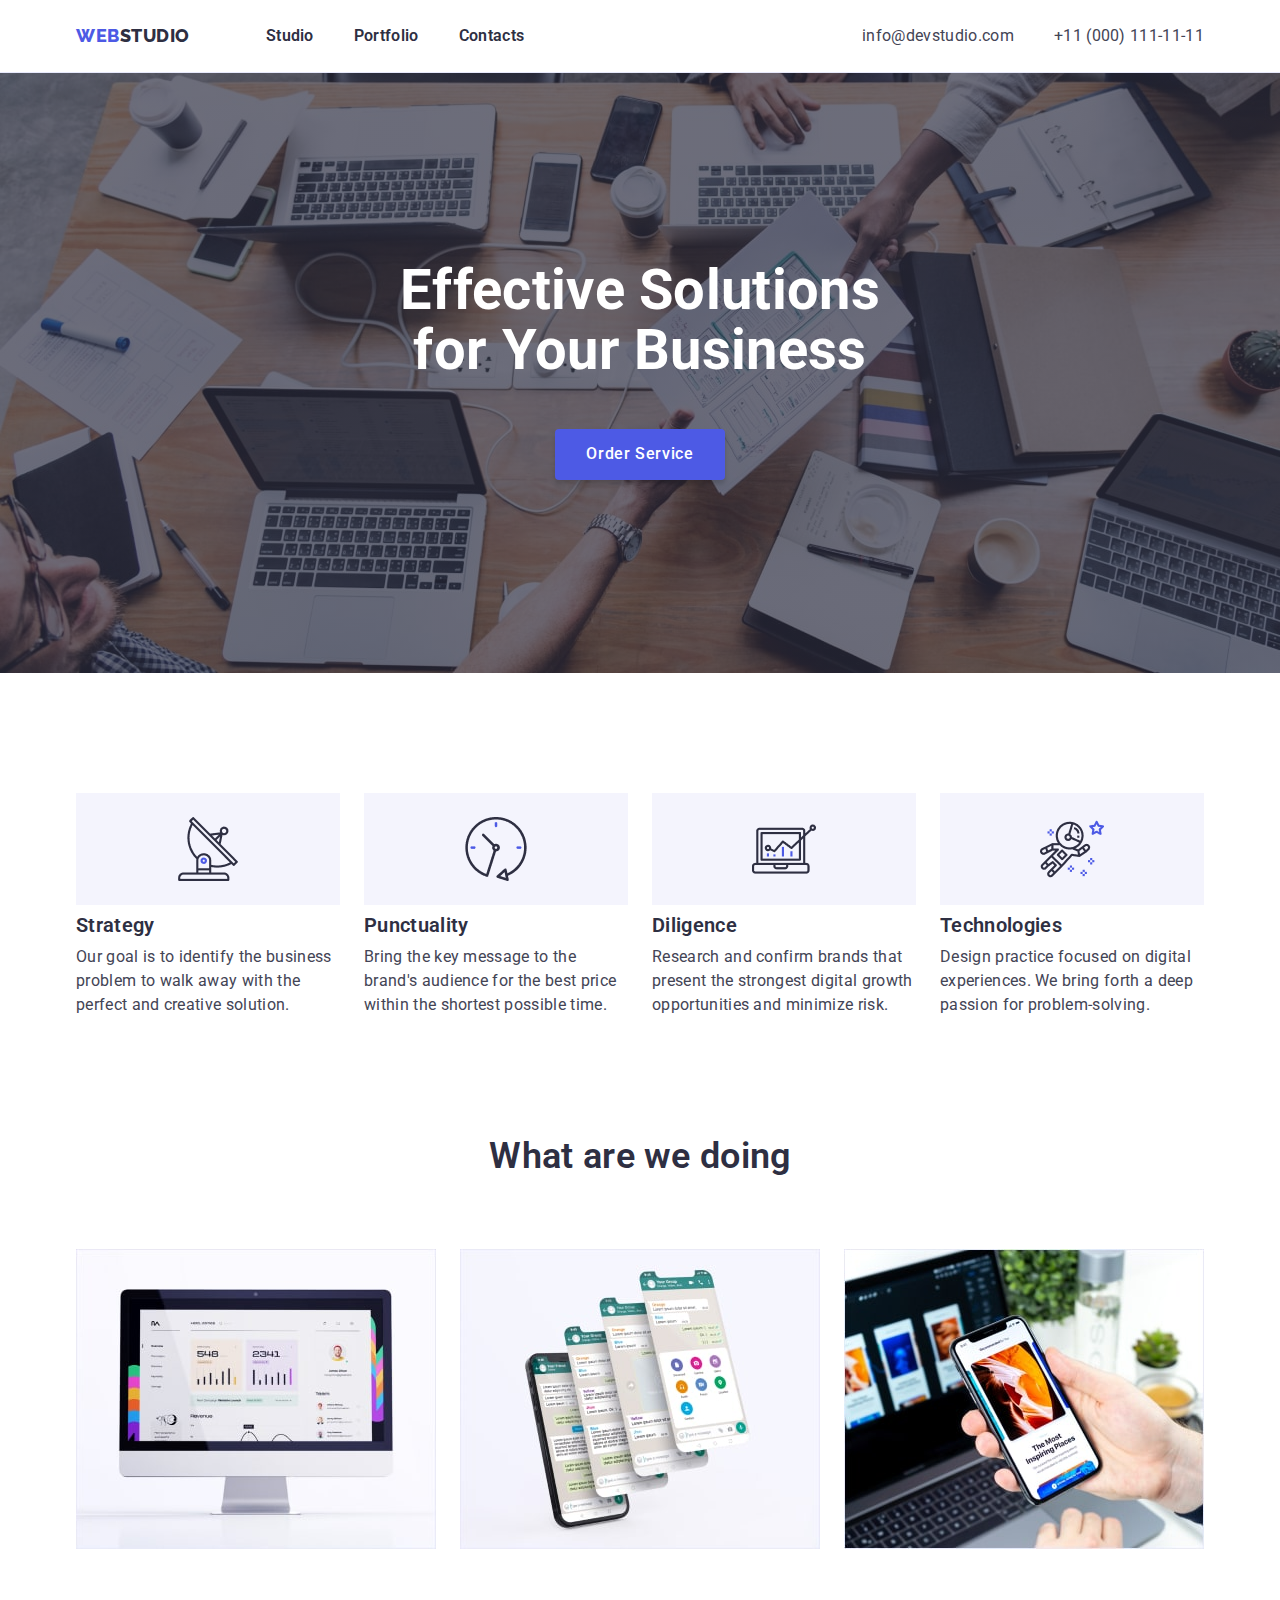
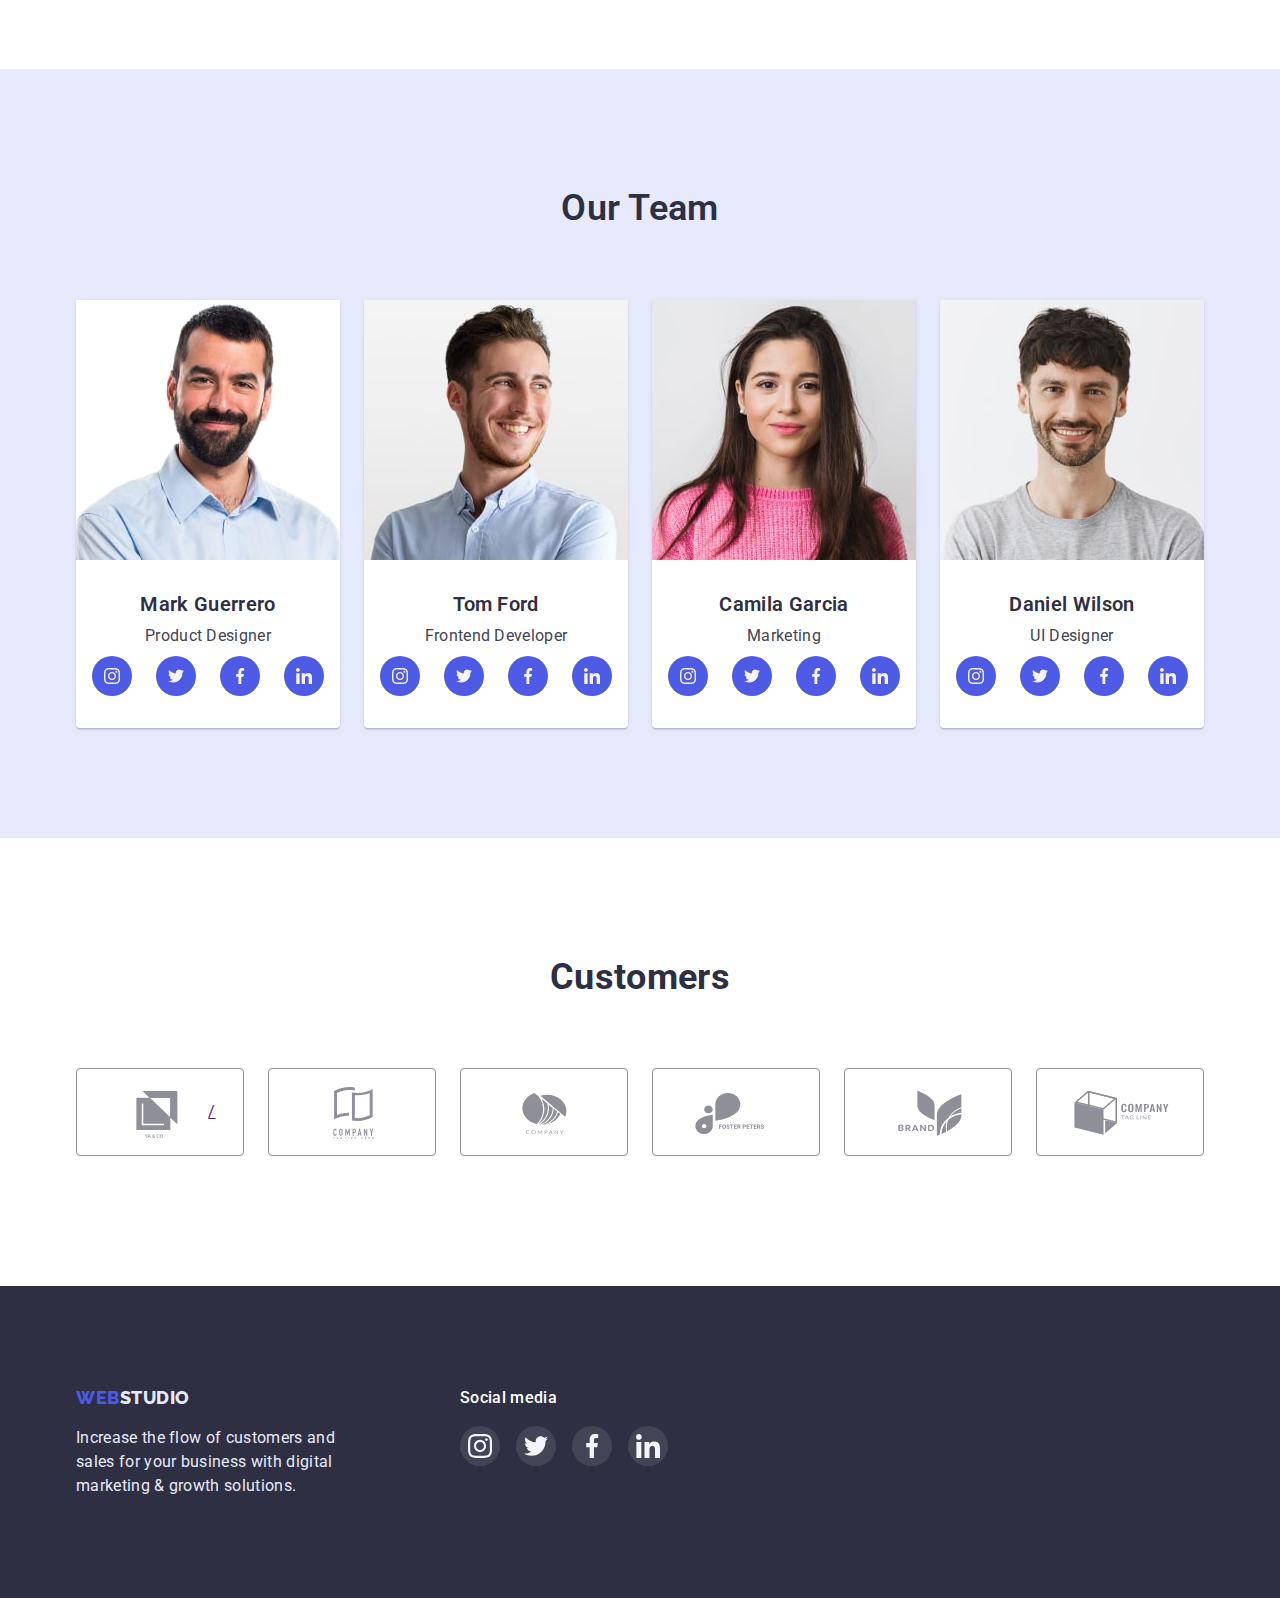
==== commit b40317f2: "new" ====
--- a/index.html
+++ b/index.html
@@ -259,43 +259,43 @@
                 <ul class="customers-content list">
                     <li class="customers-banner">
                         <a href="" class="customers-link">
-                            <svg class="customers-logo" width="104" height="56">
-                                <use href="./images/symbol-defs.svg#Logo"></use>
+                            <svg class="customers-logo">
+                                <use href="./images/icons.svg#icon-Logo-1"></use>
                             </svg>/
                         </a>
                     </li>
                     <li class="customers-banner">
                         <a href="" class="customers-link">
                             <svg class="customers-logo">
-                                <use href="./images/symbol-defs.svg#Logo1"></use>
-                            </svg>
-                        </a>
-                    </li>
-                    <li class="customers-banner">
-                        <a href="" class="customers-link">
-                            <svg class="customers-logo">
-                                <use href="./images/symbol-defs.svg#Logo2"></use>
-                            </svg>
-                    </a>
-                    </li>
-                    <li class="customers-banner">
-                        <a href="" class="customers-link">
-                            <svg class="customers-logo">
-                                <use href="./images/symbol-defs.svg#Logo3"></use>
-                            </svg>
-                        </a>
-                    </li>
-                    <li class="customers-banner">
-                        <a href="" class="customers-link">
-                            <svg class="customers-logo">
-                                <use href="./images/symbol-defs.svg#Logo4"></use>
-                            </svg>
-                        </a>
-                    </li>
-                    <li class="customers-banner">
-                        <a href="" class="customers-link">
-                            <svg class="customers-logo">
-                                <use href="./images/symbol-defs.svg#Logo5"></use>
+                                <use href="./images/icons.svg#icon-Logo-2"></use>
+                            </svg>
+                        </a>
+                    </li>
+                    <li class="customers-banner">
+                        <a href="" class="customers-link">
+                            <svg class="customers-logo">
+                                <use href="./images/icons.svg#icon-Logo-3"></use>
+                            </svg>
+                    </a>
+                    </li>
+                    <li class="customers-banner">
+                        <a href="" class="customers-link">
+                            <svg class="customers-logo">
+                                <use href="./images/icons.svg#icon-Logo-4"></use>
+                            </svg>
+                        </a>
+                    </li>
+                    <li class="customers-banner">
+                        <a href="" class="customers-link">
+                            <svg class="customers-logo">
+                                <use href="./images/icons.svg#icon-Logo-5"></use>
+                            </svg>
+                        </a>
+                    </li>
+                    <li class="customers-banner">
+                        <a href="" class="customers-link">
+                            <svg class="customers-logo">
+                                <use href="./images/icons.svg#icon-Logo-6"></use>
                             </svg>
                         </a>
                     </li>
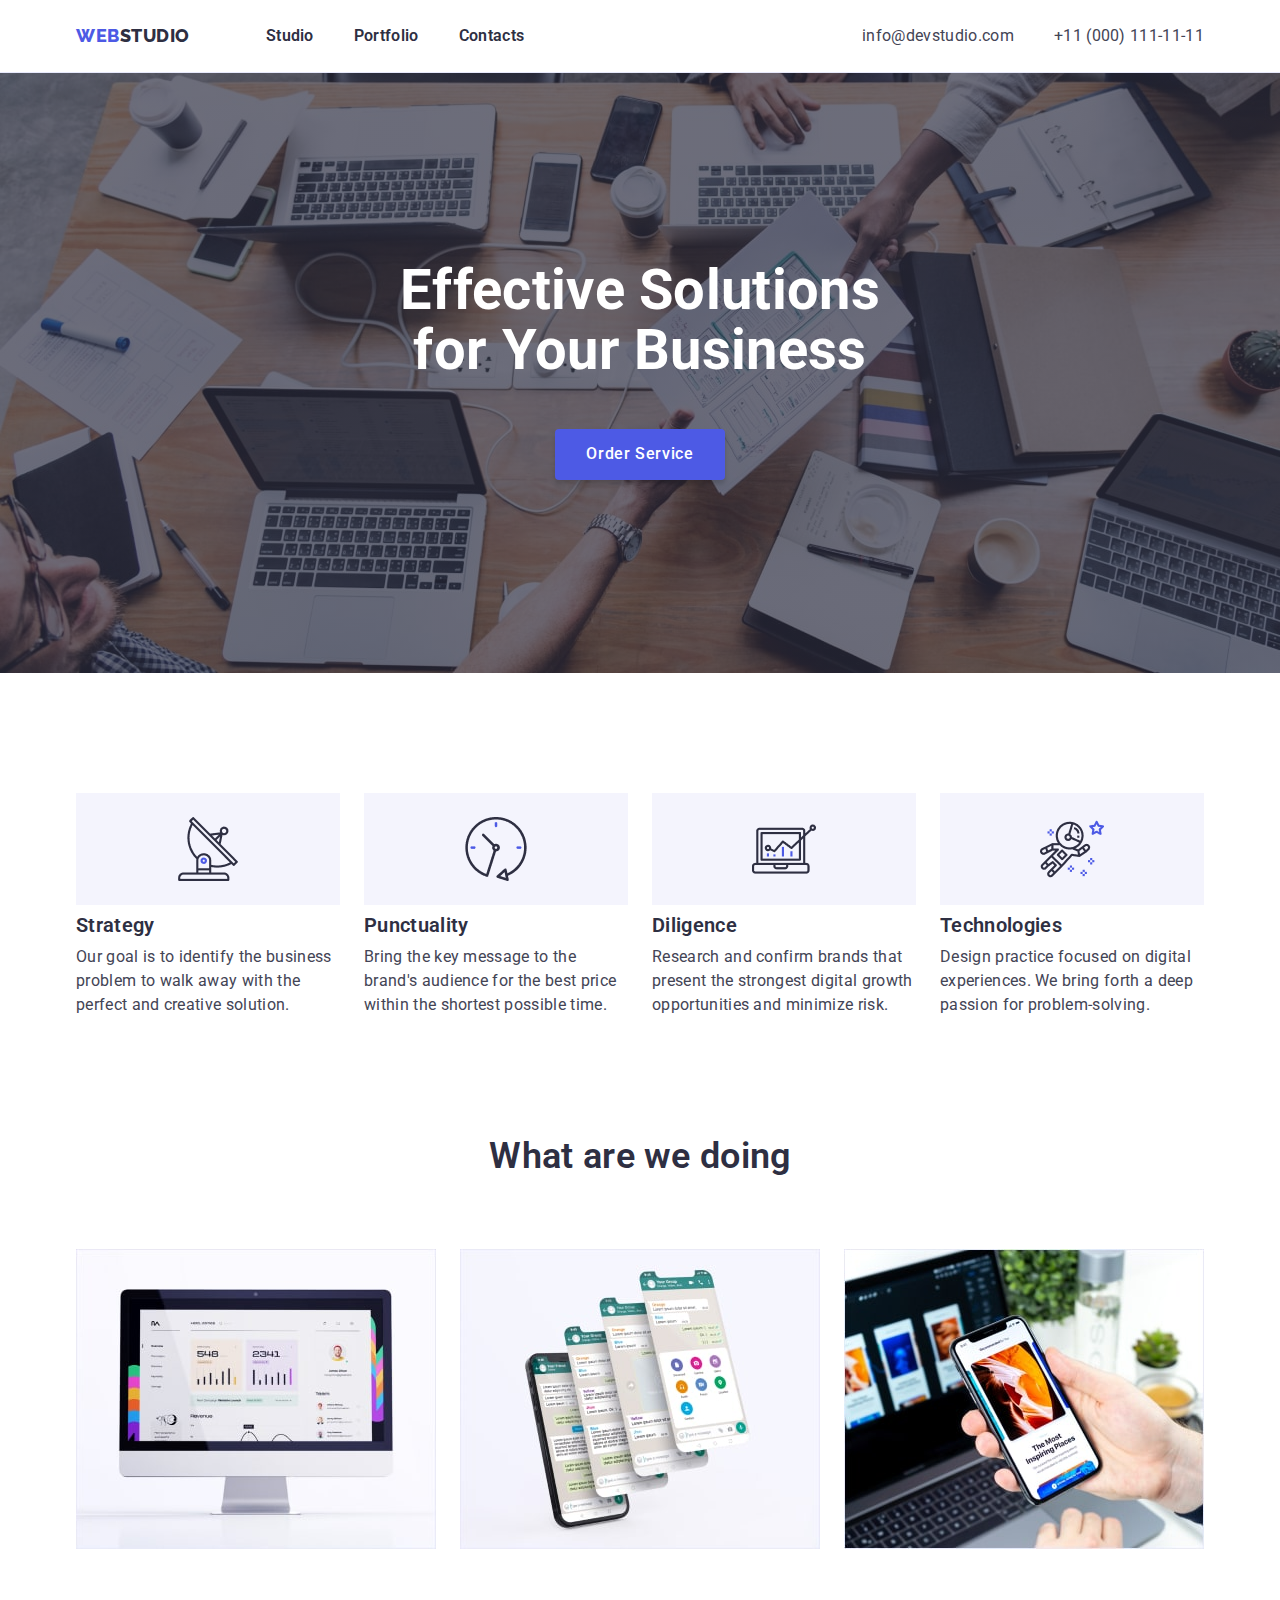
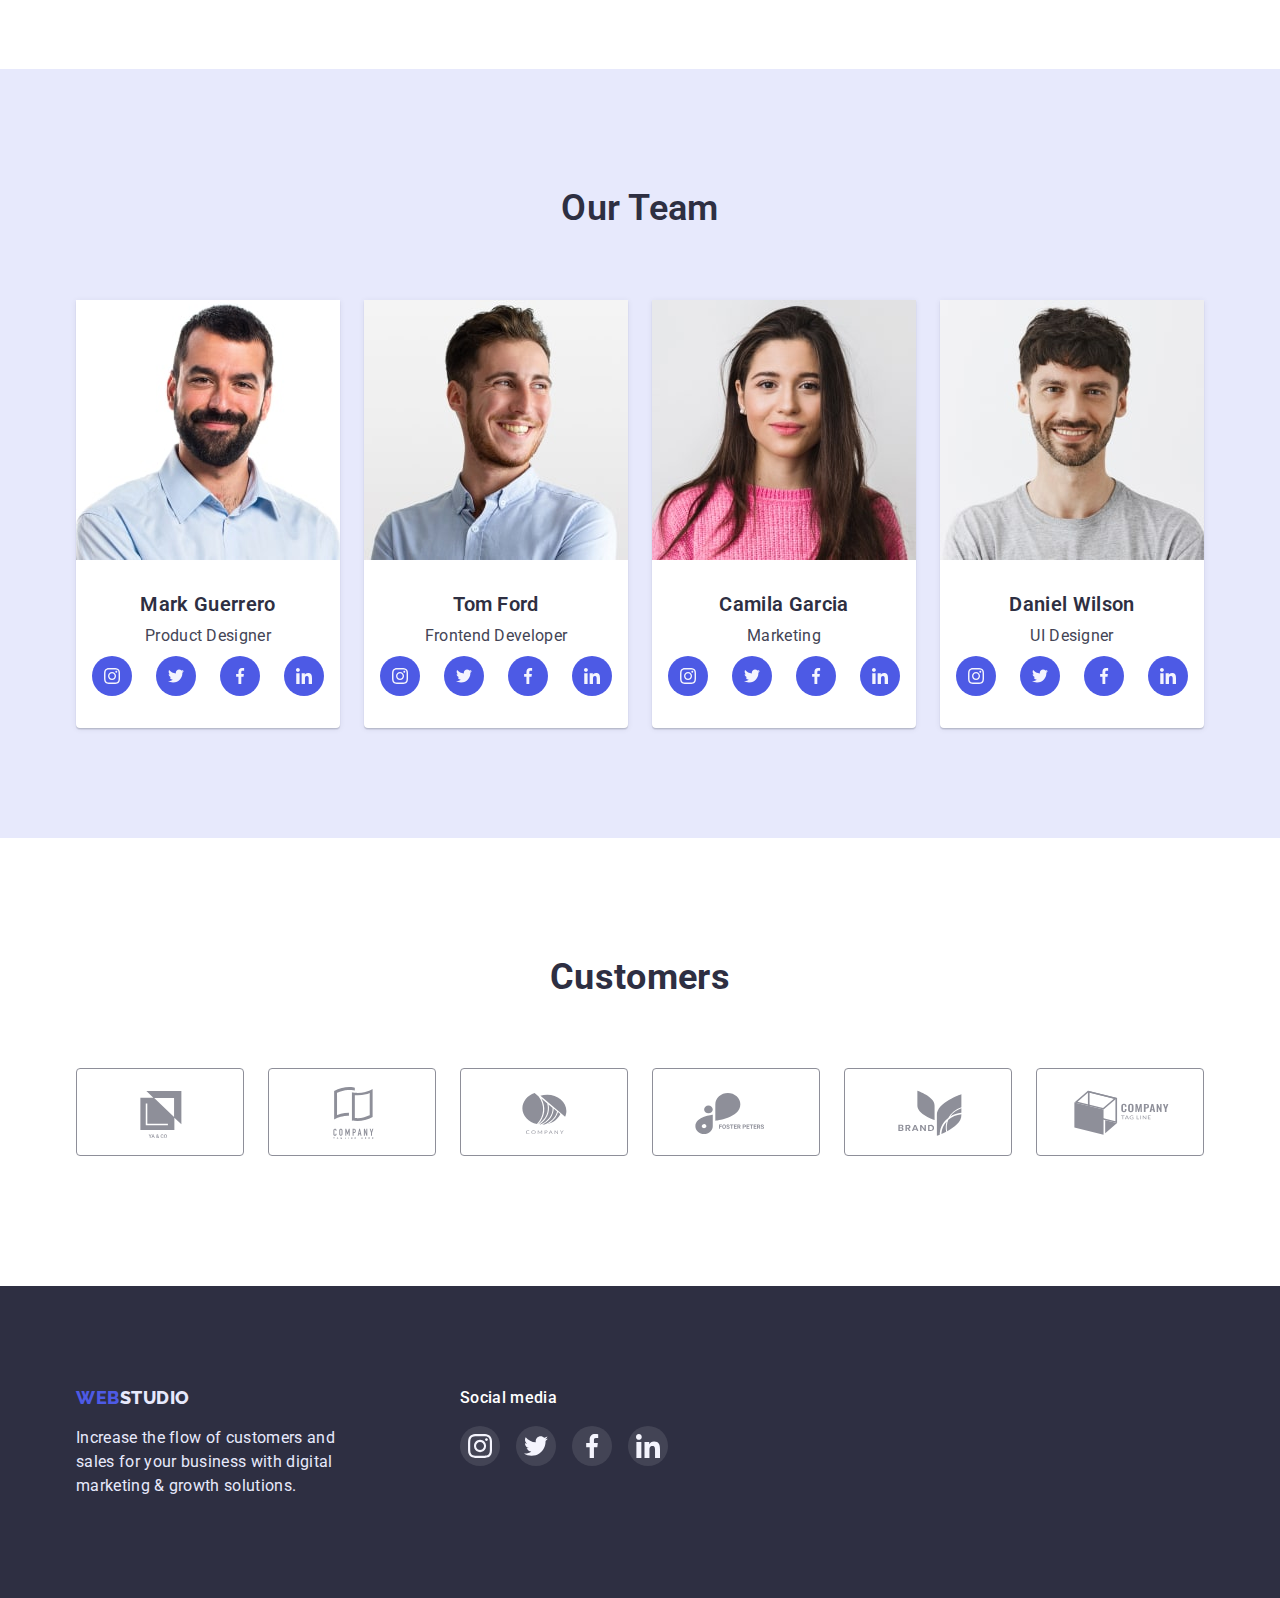
==== commit b459cdee: "new" ====
--- a/index.html
+++ b/index.html
@@ -261,7 +261,7 @@
                         <a href="" class="customers-link">
                             <svg class="customers-logo">
                                 <use href="./images/icons.svg#icon-Logo-1"></use>
-                            </svg>/
+                            </svg>
                         </a>
                     </li>
                     <li class="customers-banner">
